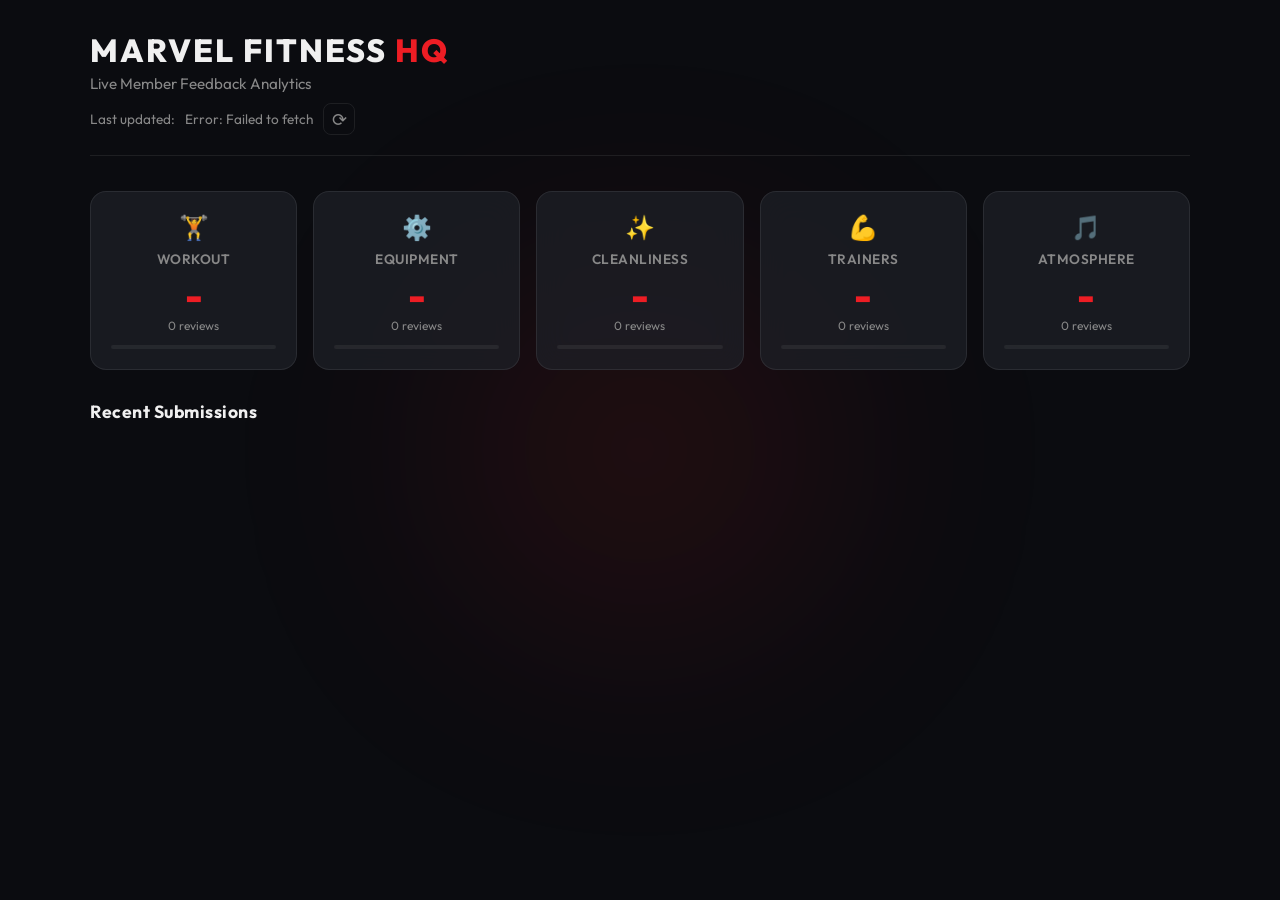
==== dashboard.html @ 461ed465 "Add files via upload" ====
<!DOCTYPE html>
<html lang="en">

<head>
    <meta charset="UTF-8">
    <meta name="viewport" content="width=device-width, initial-scale=1.0">
    <title>Marvel Fitness HQ - Analytics</title>
    <link rel="stylesheet" href="dashboard.css">
    <link href="https://fonts.googleapis.com/css2?family=Outfit:wght@300;400;600;800&display=swap" rel="stylesheet">
</head>

<body>
    <div class="background-glow"></div>

    <div class="dashboard-container">
        <header>
            <h1>MARVEL FITNESS <span>HQ</span></h1>
            <p class="subtitle">Live Member Feedback Analytics</p>
            <div class="refresh-status">
                Last updated: <span id="last-updated">Loading...</span>
                <button class="refresh-btn" id="refresh-btn" title="Refresh Now">⟳</button>
            </div>
        </header>

        <!-- KPI Cards -->
        <div class="kpi-grid">
            <div class="kpi-card" data-category="workout">
                <div class="kpi-icon">🏋️</div>
                <h3>Workout</h3>
                <div class="kpi-value" id="kpi-workout">-</div>
                <div class="kpi-count" id="kpi-workout-count">0 reviews</div>
                <div class="kpi-bar"><div class="kpi-bar-fill" id="bar-workout"></div></div>
            </div>
            <div class="kpi-card" data-category="equipment">
                <div class="kpi-icon">⚙️</div>
                <h3>Equipment</h3>
                <div class="kpi-value" id="kpi-equipment">-</div>
                <div class="kpi-count" id="kpi-equipment-count">0 reviews</div>
                <div class="kpi-bar"><div class="kpi-bar-fill" id="bar-equipment"></div></div>
            </div>
            <div class="kpi-card" data-category="cleanliness">
                <div class="kpi-icon">✨</div>
                <h3>Cleanliness</h3>
                <div class="kpi-value" id="kpi-clean">-</div>
                <div class="kpi-count" id="kpi-clean-count">0 reviews</div>
                <div class="kpi-bar"><div class="kpi-bar-fill" id="bar-clean"></div></div>
            </div>
            <div class="kpi-card" data-category="trainers">
                <div class="kpi-icon">💪</div>
                <h3>Trainers</h3>
                <div class="kpi-value" id="kpi-trainers">-</div>
                <div class="kpi-count" id="kpi-trainers-count">0 reviews</div>
                <div class="kpi-bar"><div class="kpi-bar-fill" id="bar-trainers"></div></div>
            </div>
            <div class="kpi-card" data-category="atmosphere">
                <div class="kpi-icon">🎵</div>
                <h3>Atmosphere</h3>
                <div class="kpi-value" id="kpi-atmosphere">-</div>
                <div class="kpi-count" id="kpi-atmosphere-count">0 reviews</div>
                <div class="kpi-bar"><div class="kpi-bar-fill" id="bar-atmosphere"></div></div>
            </div>
        </div>

        <!-- Recent Submissions List -->
        <div class="submissions-container">
            <h2>Recent Submissions</h2>
            <div id="submissions-list" class="submissions-list">
                <!-- Submission cards will be generated here -->
            </div>
            <div id="empty-state" class="empty-state hidden">
                <p>No feedback submissions yet.</p>
            </div>
        </div>
    </div>

    <script src="dashboard.js"></script>
</body>

</html>
---- dashboard.css ----
:root {
    --bg-dark: #0b0c10;
    --card-bg: rgba(31, 33, 40, 0.7);
    --marvel-red: #ed1d24;
    --marvel-red-glow: rgba(237, 29, 36, 0.5);
    --text-main: #f0f0f0;
    --text-muted: #888;
    --glass-border: rgba(255, 255, 255, 0.08);
}

* {
    box-sizing: border-box;
    margin: 0;
    padding: 0;
    font-family: 'Outfit', sans-serif;
}

body {
    background-color: var(--bg-dark);
    color: var(--text-main);
    min-height: 100vh;
    padding: 30px 20px 60px;
    position: relative;
    overflow-x: hidden;
}

/* Background glow */
.background-glow {
    position: fixed;
    top: 50%;
    left: 50%;
    transform: translate(-50%, -50%);
    width: 50vw;
    height: 50vh;
    background: radial-gradient(circle, var(--marvel-red-glow) 0%, transparent 70%);
    filter: blur(120px);
    z-index: 0;
    opacity: 0.35;
    pointer-events: none;
    animation: pulseGlow 6s infinite alternate;
}

@keyframes pulseGlow {
    0% {
        transform: translate(-50%, -50%) scale(0.8);
        opacity: 0.25;
    }
    100% {
        transform: translate(-50%, -50%) scale(1.2);
        opacity: 0.4;
    }
}

/* ========================================
   LAYOUT
   ======================================== */
.dashboard-container {
    max-width: 1100px;
    margin: 0 auto;
    position: relative;
    z-index: 1;
}

header {
    margin-bottom: 35px;
    padding-bottom: 20px;
    border-bottom: 1px solid var(--glass-border);
    animation: fadeInDown 0.6s ease-out;
}

header h1 {
    font-weight: 800;
    font-size: 2rem;
    letter-spacing: 2px;
    text-transform: uppercase;
}

header h1 span {
    color: var(--marvel-red);
}

header .subtitle {
    color: var(--text-muted);
    font-size: 0.95rem;
    margin-top: 4px;
}

.refresh-status {
    font-size: 0.85rem;
    color: var(--text-muted);
    margin-top: 10px;
    display: flex;
    align-items: center;
    gap: 10px;
}

.refresh-btn {
    background: none;
    border: 1px solid var(--glass-border);
    color: var(--text-muted);
    font-size: 1.1rem;
    width: 32px;
    height: 32px;
    border-radius: 8px;
    cursor: pointer;
    transition: all 0.3s ease;
    display: flex;
    align-items: center;
    justify-content: center;
}

.refresh-btn:hover {
    border-color: var(--marvel-red);
    color: var(--marvel-red);
    box-shadow: 0 0 10px var(--marvel-red-glow);
}

.refresh-btn.spinning {
    animation: spin 0.8s linear;
}

@keyframes spin {
    from { transform: rotate(0deg); }
    to { transform: rotate(360deg); }
}

/* ========================================
   KPI CARDS
   ======================================== */
.kpi-grid {
    display: grid;
    grid-template-columns: repeat(auto-fit, minmax(180px, 1fr));
    gap: 16px;
    margin-bottom: 30px;
    animation: fadeInUp 0.6s ease-out;
}

.kpi-card {
    background: var(--card-bg);
    backdrop-filter: blur(15px);
    -webkit-backdrop-filter: blur(15px);
    border: 1px solid var(--glass-border);
    border-radius: 16px;
    padding: 20px;
    text-align: center;
    transition: all 0.3s ease;
    position: relative;
    overflow: hidden;
}

.kpi-card:hover {
    border-color: rgba(237, 29, 36, 0.3);
    box-shadow: 0 8px 25px rgba(0, 0, 0, 0.4);
    transform: translateY(-2px);
}

.kpi-icon {
    font-size: 1.5rem;
    margin-bottom: 8px;
}

.kpi-card h3 {
    font-size: 0.85rem;
    color: var(--text-muted);
    font-weight: 600;
    letter-spacing: 0.5px;
    text-transform: uppercase;
    margin-bottom: 8px;
}

.kpi-value {
    font-size: 2.4rem;
    font-weight: 800;
    color: var(--marvel-red);
    line-height: 1;
    margin-bottom: 4px;
    transition: color 0.3s ease;
}

.kpi-count {
    font-size: 0.75rem;
    color: var(--text-muted);
    margin-bottom: 12px;
}

/* Rating bar */
.kpi-bar {
    height: 4px;
    background: rgba(255, 255, 255, 0.06);
    border-radius: 2px;
    overflow: hidden;
}

.kpi-bar-fill {
    height: 100%;
    width: 0%;
    background: linear-gradient(90deg, var(--marvel-red), #ff6b6b);
    border-radius: 2px;
    transition: width 1s cubic-bezier(0.4, 0, 0.2, 1);
}

/* Color-coded KPI values */
.kpi-value.good { color: #4caf50; }
.kpi-value.okay { color: #f0c040; }
.kpi-value.bad { color: var(--marvel-red); }

/* ========================================
   SUBMISSIONS LIST
   ======================================== */
.submissions-container {
    animation: fadeInUp 0.8s ease-out;
}

.submissions-container h2 {
    font-size: 1.1rem;
    font-weight: 700;
    margin-bottom: 18px;
    letter-spacing: 0.5px;
}

.submissions-list {
    display: flex;
    flex-direction: column;
    gap: 20px;
}

.submission-card {
    background: var(--card-bg);
    backdrop-filter: blur(15px);
    -webkit-backdrop-filter: blur(15px);
    border: 1px solid var(--glass-border);
    border-radius: 16px;
    padding: 24px;
    transition: all 0.3s ease;
}

.submission-card:hover {
    border-color: rgba(237, 29, 36, 0.3);
    box-shadow: 0 8px 25px rgba(0, 0, 0, 0.4);
}

.submission-header {
    display: flex;
    justify-content: space-between;
    align-items: center;
    margin-bottom: 20px;
    padding-bottom: 14px;
    border-bottom: 1px solid var(--glass-border);
}

.submission-date {
    font-size: 0.95rem;
    color: var(--text-muted);
}

.submission-rating-avg {
    display: flex;
    align-items: center;
    gap: 8px;
    font-weight: 600;
    color: var(--text-main);
    font-size: 1.05rem;
}

.submission-rating-avg span {
    color: var(--marvel-red);
    font-size: 1.2rem;
}

.feedback-grid {
    display: grid;
    grid-template-columns: repeat(auto-fit, minmax(250px, 1fr));
    gap: 16px;
}

.feedback-item {
    background: rgba(0, 0, 0, 0.2);
    border-radius: 12px;
    padding: 16px;
    border: 1px solid rgba(255, 255, 255, 0.05);
}

.feedback-item-header {
    display: flex;
    justify-content: space-between;
    align-items: center;
    margin-bottom: 10px;
}

.feedback-category {
    font-size: 0.85rem;
    font-weight: 600;
    color: var(--text-muted);
    text-transform: uppercase;
    letter-spacing: 0.5px;
    display: flex;
    align-items: center;
    gap: 8px;
}

.feedback-category .icon {
    font-size: 1.2rem;
}

.feedback-stars {
    color: var(--marvel-red);
    font-size: 1.1rem;
    letter-spacing: 2px;
}

.feedback-comment {
    font-size: 0.95rem;
    color: var(--text-main);
    line-height: 1.5;
    word-wrap: break-word;
}

.feedback-comment.empty {
    color: var(--text-muted);
    font-style: italic;
    font-size: 0.85rem;
}

/* Empty state */
.empty-state {
    text-align: center;
    padding: 40px 0;
    color: var(--text-muted);
}

.hidden {
    display: none !important;
}

/* ========================================
   ANIMATIONS
   ======================================== */
@keyframes fadeInDown {
    from { opacity: 0; transform: translateY(-20px); }
    to { opacity: 1; transform: translateY(0); }
}

@keyframes fadeInUp {
    from { opacity: 0; transform: translateY(20px); }
    to { opacity: 1; transform: translateY(0); }
}

/* ========================================
   RESPONSIVE
   ======================================== */
@media (max-width: 600px) {
    body {
        padding: 20px 15px 40px;
    }

    header {
        margin-bottom: 25px;
    }

    header h1 {
        font-size: 1.6rem;
    }

    .kpi-grid {
        grid-template-columns: repeat(2, 1fr);
        gap: 12px;
    }

    .kpi-card {
        padding: 16px 12px;
    }

    .kpi-value {
        font-size: 1.8rem;
    }

    .submission-card {
        padding: 16px;
    }

    .submission-header {
        flex-direction: column;
        align-items: flex-start;
        gap: 10px;
        margin-bottom: 16px;
    }

    .feedback-grid {
        grid-template-columns: 1fr;
        gap: 12px;
    }

    .feedback-item {
        padding: 14px;
    }
}

@media (max-width: 380px) {
    .kpi-grid {
        grid-template-columns: 1fr;
    }

    header h1 {
        font-size: 1.4rem;
        letter-spacing: 1px;
    }
}
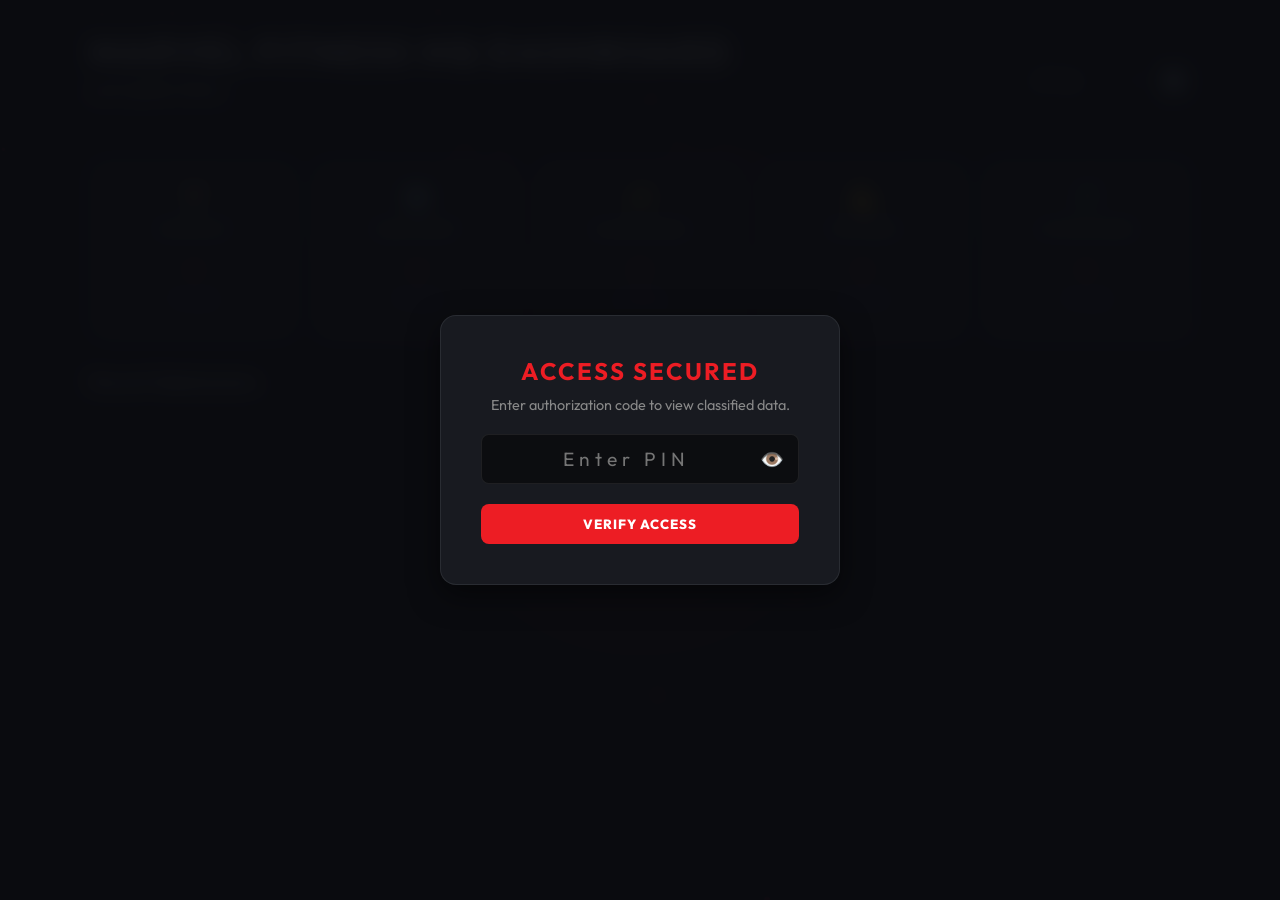
==== commit 05995353: "Add files via upload" ====
--- a/dashboard.html
+++ b/dashboard.html
@@ -10,15 +10,39 @@
 </head>
 
 <body>
+    <!-- PIN AUTHENTICATION OVERLAY -->
+    <div id="auth-overlay">
+        <div class="auth-box">
+            <h2 class="auth-title">ACCESS SECURED</h2>
+            <p class="auth-desc">Enter authorization code to view classified data.</p>
+            <div class="pin-input-wrapper">
+                <input type="password" id="pin-input" placeholder="Enter PIN" autocomplete="off">
+                <button type="button" id="toggle-pin-btn" title="Toggle Password Visibility">👁️</button>
+            </div>
+            <button id="auth-btn">VERIFY ACCESS</button>
+            <p id="auth-error" class="hidden">Incorrect PIN. Access Denied.</p>
+        </div>
+    </div>
+
+    <canvas id="particle-canvas"></canvas>
     <div class="background-glow"></div>
 
     <div class="dashboard-container">
         <header>
-            <h1>MARVEL FITNESS <span>HQ</span></h1>
-            <p class="subtitle">Live Member Feedback Analytics</p>
-            <div class="refresh-status">
-                Last updated: <span id="last-updated">Loading...</span>
-                <button class="refresh-btn" id="refresh-btn" title="Refresh Now">⟳</button>
+            <div class="header-left">
+                <h1>MARVEL FITNESS HQ DASHBOARD</h1>
+                <p id="last-updated">Last update: Never</p>
+            </div>
+            <div class="header-controls">
+                <select id="date-filter" class="date-filter">
+                    <option value="all">All Time</option>
+                    <option value="today">Today</option>
+                    <option value="7days">Last 7 Days</option>
+                    <option value="30days">Last 30 Days</option>
+                </select>
+                <button id="refresh-btn" class="refresh-btn">
+                    🔄
+                </button>
             </div>
         </header>
 
@@ -29,35 +53,45 @@
                 <h3>Workout</h3>
                 <div class="kpi-value" id="kpi-workout">-</div>
                 <div class="kpi-count" id="kpi-workout-count">0 reviews</div>
-                <div class="kpi-bar"><div class="kpi-bar-fill" id="bar-workout"></div></div>
+                <div class="kpi-bar">
+                    <div class="kpi-bar-fill" id="bar-workout"></div>
+                </div>
             </div>
             <div class="kpi-card" data-category="equipment">
                 <div class="kpi-icon">⚙️</div>
                 <h3>Equipment</h3>
                 <div class="kpi-value" id="kpi-equipment">-</div>
                 <div class="kpi-count" id="kpi-equipment-count">0 reviews</div>
-                <div class="kpi-bar"><div class="kpi-bar-fill" id="bar-equipment"></div></div>
+                <div class="kpi-bar">
+                    <div class="kpi-bar-fill" id="bar-equipment"></div>
+                </div>
             </div>
             <div class="kpi-card" data-category="cleanliness">
                 <div class="kpi-icon">✨</div>
                 <h3>Cleanliness</h3>
                 <div class="kpi-value" id="kpi-clean">-</div>
                 <div class="kpi-count" id="kpi-clean-count">0 reviews</div>
-                <div class="kpi-bar"><div class="kpi-bar-fill" id="bar-clean"></div></div>
+                <div class="kpi-bar">
+                    <div class="kpi-bar-fill" id="bar-clean"></div>
+                </div>
             </div>
             <div class="kpi-card" data-category="trainers">
                 <div class="kpi-icon">💪</div>
                 <h3>Trainers</h3>
                 <div class="kpi-value" id="kpi-trainers">-</div>
                 <div class="kpi-count" id="kpi-trainers-count">0 reviews</div>
-                <div class="kpi-bar"><div class="kpi-bar-fill" id="bar-trainers"></div></div>
+                <div class="kpi-bar">
+                    <div class="kpi-bar-fill" id="bar-trainers"></div>
+                </div>
             </div>
             <div class="kpi-card" data-category="atmosphere">
                 <div class="kpi-icon">🎵</div>
                 <h3>Atmosphere</h3>
                 <div class="kpi-value" id="kpi-atmosphere">-</div>
                 <div class="kpi-count" id="kpi-atmosphere-count">0 reviews</div>
-                <div class="kpi-bar"><div class="kpi-bar-fill" id="bar-atmosphere"></div></div>
+                <div class="kpi-bar">
+                    <div class="kpi-bar-fill" id="bar-atmosphere"></div>
+                </div>
             </div>
         </div>
 
@@ -74,6 +108,7 @@
     </div>
 
     <script src="dashboard.js"></script>
+    <script src="particles.js"></script>
 </body>
 
 </html>
--- a/dashboard.css
+++ b/dashboard.css
@@ -51,6 +51,16 @@
     }
 }
 
+#particle-canvas {
+    position: fixed;
+    top: 0;
+    left: 0;
+    width: 100vw;
+    height: 100vh;
+    z-index: 0;
+    pointer-events: none;
+}
+
 /* ========================================
    LAYOUT
    ======================================== */
@@ -62,36 +72,61 @@
 }
 
 header {
-    margin-bottom: 35px;
+    margin-bottom: 40px;
+    display: flex;
+    justify-content: space-between;
+    align-items: flex-end;
+    border-bottom: 2px solid var(--glass-border);
     padding-bottom: 20px;
-    border-bottom: 1px solid var(--glass-border);
-    animation: fadeInDown 0.6s ease-out;
 }
 
 header h1 {
-    font-weight: 800;
-    font-size: 2rem;
+    font-size: 2.2rem;
+    color: var(--text-main);
     letter-spacing: 2px;
-    text-transform: uppercase;
+    margin-bottom: 5px;
 }
 
 header h1 span {
     color: var(--marvel-red);
 }
 
-header .subtitle {
-    color: var(--text-muted);
-    font-size: 0.95rem;
-    margin-top: 4px;
+.subtitle {
+    color: var(--text-muted);
+    font-size: 1rem;
+}
+
+.header-controls {
+    display: flex;
+    align-items: center;
+    gap: 15px;
+}
+
+.date-filter {
+    background: rgba(0, 0, 0, 0.5);
+    border: 1px solid var(--glass-border);
+    color: var(--text-main);
+    padding: 8px 12px;
+    border-radius: 6px;
+    font-family: inherit;
+    font-size: 0.9rem;
+    cursor: pointer;
+    outline: none;
+    transition: border-color 0.3s;
+}
+
+.date-filter:focus, .date-filter:hover {
+    border-color: var(--marvel-red);
+}
+
+.date-filter option {
+    background: var(--bg-color);
+    color: var(--text-main);
 }
 
 .refresh-status {
     font-size: 0.85rem;
     color: var(--text-muted);
-    margin-top: 10px;
-    display: flex;
-    align-items: center;
-    gap: 10px;
 }
 
 .refresh-btn {
@@ -404,4 +439,121 @@
         font-size: 1.4rem;
         letter-spacing: 1px;
     }
+}
+
+/* ========================================
+   AUTH OVERLAY
+   ======================================== */
+#auth-overlay {
+    position: fixed;
+    top: 0;
+    left: 0;
+    width: 100vw;
+    height: 100vh;
+    background: rgba(11, 12, 16, 0.95);
+    z-index: 9999;
+    display: flex;
+    justify-content: center;
+    align-items: center;
+    backdrop-filter: blur(10px);
+    transition: opacity 0.5s ease;
+}
+
+#auth-overlay.hidden {
+    opacity: 0;
+    pointer-events: none;
+}
+
+.auth-box {
+    background: var(--card-bg);
+    border: 1px solid var(--glass-border);
+    border-radius: 16px;
+    padding: 40px;
+    text-align: center;
+    max-width: 400px;
+    width: 90%;
+    box-shadow: 0 10px 30px rgba(0, 0, 0, 0.5);
+}
+
+.auth-title {
+    color: var(--marvel-red);
+    font-size: 1.5rem;
+    letter-spacing: 2px;
+    margin-bottom: 10px;
+}
+
+.auth-desc {
+    color: var(--text-muted);
+    font-size: 0.9rem;
+    margin-bottom: 20px;
+}
+
+.pin-input-wrapper {
+    position: relative;
+    width: 100%;
+    margin-bottom: 20px;
+}
+
+#pin-input {
+    width: 100%;
+    padding: 12px 40px 12px 12px;
+    background: rgba(0, 0, 0, 0.5);
+    border: 1px solid var(--glass-border);
+    border-radius: 8px;
+    color: var(--text-main);
+    font-family: inherit;
+    font-size: 1.2rem;
+    text-align: center;
+    letter-spacing: 5px;
+}
+
+#pin-input:focus {
+    outline: none;
+    border-color: var(--marvel-red);
+    box-shadow: 0 0 10px var(--marvel-red-glow);
+}
+
+#toggle-pin-btn {
+    position: absolute;
+    right: 10px;
+    top: 50%;
+    transform: translateY(-50%);
+    background: transparent;
+    border: none;
+    color: var(--text-muted);
+    font-size: 1.2rem;
+    cursor: pointer;
+    padding: 5px;
+    transition: color 0.3s ease;
+}
+
+#toggle-pin-btn:hover {
+    color: #fff;
+}
+
+#auth-btn {
+    width: 100%;
+    padding: 12px;
+    background: var(--marvel-red);
+    color: #fff;
+    border: none;
+    border-radius: 8px;
+    font-weight: 800;
+    letter-spacing: 1px;
+    cursor: pointer;
+    transition: background 0.2s ease;
+}
+
+#auth-btn:hover {
+    background: #ff2a31;
+}
+
+#auth-error {
+    color: var(--marvel-red);
+    font-size: 0.85rem;
+    margin-top: 15px;
+}
+
+#auth-error.hidden {
+    display: none;
 }
